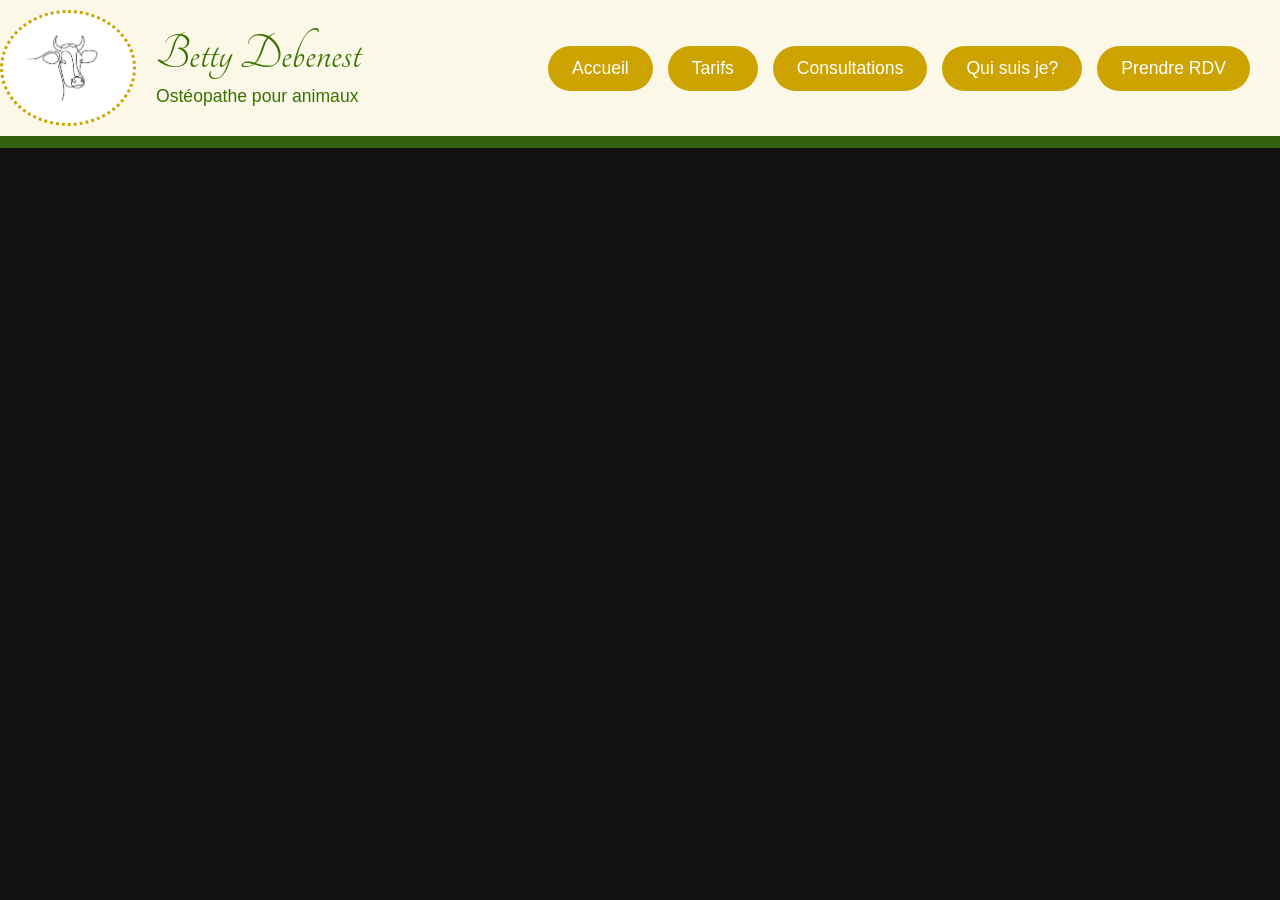
==== consultations.html @ 745581c9 "débu" ====
<!DOCTYPE html>
<html lang="fr">
<head>
    <meta charset="UTF-8">
    <meta name="viewport" content="width=device-width, initial-scale=1.0">
    <title>Acceuil</title>
    <link rel="stylesheet" href="style.css">
</head>
<body>

    <header class="en-tete">
        <nav class="navigation">
        <div class="bloc-logo-titre">
            <div class="logo-image">
            <img src="img/logo.png" alt="Logo">
            </div>
            <div class="texte-titre typo">
            <h1>Betty Debenest</h1>
            <p>Ostéopathe pour animaux</p>
            </div>
        </div>
        <ul class="liste-menu">
            <li><a href="index.html" class="bouton-nav">Accueil</a></li>
            <li><a href="tarifs.html" class="bouton-nav">Tarifs</a></li>
            <li><a href="consultations.html" class="bouton-nav">Consultations</a></li>
            <li><a href="quisuisje.html" class="bouton-nav">Qui suis je?</a></li>
            <li><a href="prendrerdv.html" class="bouton-nav">Prendre RDV</a></li>
        </ul>
        </nav>
    </header>
---- style.css ----
@font-face {
  font-family: 'tangerine';
  src: url('fonts/Tangerine_Regular.ttf') format('opentype'); 
  font-weight: normal;
  font-style: normal;
}

@font-face {
  font-family: 'poppins';
  src: url('fonts/Poppins-Black.ttf') format('opentype'); 
  font-weight: normal;
  font-style: normal;
}

* {
  margin: 0;
  padding: 0;
  box-sizing: border-box;
}

body {
  font-family: Arial, sans-serif;
  background-color: #111; /* Fond sombre entourant le site si besoin */
}

.en-tete {
  width: 100%;
  background-color: #fcf8e8; /* Fond beige clair */
  border-bottom: 12px solid #32620e; /* Bande verte en dessous */
}

.navigation {
  display: flex;
  align-items: center;
  justify-content: space-between;
  padding: 10px 30px 10px 0px;
  max-width: 1400px;
  margin: 0 auto;
}

.bloc-logo-titre {
  display: flex;
  align-items: center;
  gap: 20px;
}

.logo-image {
  background-color: #ffffff;
  padding: 10px 20px;
  display: flex;
  align-items: center;
  border-radius: 50%;
  border-color: #cca300;
  border-style: dotted;
}

.logo-image img {
  height: 90px;
  width: auto;
}

.texte-titre {
  display: flex;
  flex-direction: column;
  justify-content: center;
}

.typo h1 {
  font-family: 'tangerine', cursive, sans-serif;
  font-size: 3.2rem;
  color: #367300; /* Vert écriture */
  font-weight: normal;
  line-height: 1;
}

.texte-titre p {
  font-size: 1.1rem;
  color: #367300;
  margin-top: 5px;
}

.liste-menu {
  display: flex;
  list-style: none;
  gap: 15px;
  align-items: center;
}

.bouton-nav {
  display: inline-block;
  background-color: #cca300; 
  color: #ffffff;
  text-decoration: none;
  font-weight: 500;
  font-size: 1.1rem;
  padding: 12px 24px;
  border-radius: 30px; 
  transition: background-color 0.3s ease, transform 0.2s ease;
  white-space: nowrap;
}

.bouton-nav:hover {
  transform: translateY(-2px);
}

/* =========================================
   DEBUT DE LA SECTION BANNIERE 
   ========================================= */

.banner {
    position: relative;
    width: 100%;
    /* Ratio pour garder la proportion allongée */
    aspect-ratio: 2.8 / 1;
    background-color: #32620e; /* Vert de l'image originale */
    overflow: hidden;
    display: flex;
    box-shadow: 0 4px 15px rgba(0, 0, 0, 0.15);
}

/* Partie Gauche : Container de l'image */
.banner-image {
    position: absolute;
    top: 0;
    left: 0;
    width: 60%; /* Ajusté pour laisser la place à la courbe */
    height: 100%;
    z-index: 1;
}

/* L'image elle-même, ajustée pour ne pas déborder */
.banner-image img {
    width: 100%;
    height: 100%;
    object-fit: cover;
    object-position: center 30%;
}

/* Masque Courbe (Transition) */
.banner-curve {
    position: absolute;
    top: 0;
    left: 47%; /* Positionnement de la transition */
    width: 25%;
    height: 100%;
    z-index: 2;
    /* Création d'une courbe de séparation naturelle */
    background: #32620e;
    clip-path: ellipse(90% 110% at 100% 10%);
}

/* Partie Droite : Contenu texte */
.banner-content {
    position: relative;
    z-index: 3;
    margin-left: auto;
    width: 42%;
    height: 100%;
    display: flex;
    flex-direction: column;
    justify-content: center;
    align-items: center;
    padding: 2rem 3rem 2rem 1rem;
    color: #ffffff;
    text-align: center;
}

/* Prénom & Nom (Police Tangerine) */
.title-name {
    font-family: 'tangerine', cursive, sans-serif;
    font-size: clamp(3.5rem, 6vw, 5.5rem); /* Agrandie car Tangerine taille petit */
    font-weight: normal;
    margin-bottom: 0px;
    color: #ffffff;
    line-height: 1;
    text-shadow: 1px 1px 2px rgba(0,0,0,0.1);
}

/* Métier (Police Tangerine) */
.title-job {
    font-family: 'tangerine', cursive, sans-serif;
    font-size: clamp(2.2rem, 4vw, 3.5rem); /* Agrandie pour rester lisible */
    font-weight: normal;
    margin-bottom: 2rem;
    line-height: 1;
}

/* Départements / Localisation (Police Poppins) */
.locations {
    font-family: 'Poppins', sans-serif;
    font-size: clamp(0.7rem, 1.3vw, 1.1rem);
    font-weight: 600;
    letter-spacing: 1px;
    text-transform: uppercase;
    opacity: 0.95;
}

/* =========================================
   SECTION POURQUOI CONSULTER 
   ========================================= */

.section-pourquoi {
    background-color: #fdfaf1; /* Fond crème très clair reprenant celui de l'image */
    padding: 5rem 3rem; /* Espace en haut/bas et sur les côtés */
    display: flex;
    justify-content: center;
}

.container-pourquoi {
    max-width: 1200px;
    width: 100%;
    display: flex;
    align-items: center;
    gap: 2rem; /* Espace entre l'image et le texte */
}

/* Partie Gauche : Image */
.image-pourquoi {
    flex: 0 0 33%; /* L'image prend environ un tiers de l'espace */
}

.image-pourquoi img {
    width: 100%;
    height: auto;
    border-radius: 20px; /* Bords arrondis comme sur votre maquette */
    display: block;
    object-fit: cover;
}

/* Partie Droite : Texte */
.texte-pourquoi {
    flex: 1; /* Le texte prend tout l'espace restant */
}

.texte-pourquoi h2 {
    font-family: 'Poppins', sans-serif; /* Même police que pour les départements */
    color: #32620e; /* Vert de la bannière */
    font-size: 1.8rem;
    margin-bottom: 2rem;
    text-align: center;
}

.texte-pourquoi p {
    font-family: 'Poppins', sans-serif;
    color: #cca300; /* Doré utilisé dans vos boutons de navigation */
    font-size: 1.25rem;
    line-height: 1.6;
    font-weight: 500;
    text-align: justify;
}

/* =========================================
   ADAPTATION MOBILE & TABLETTE (MEDIA QUERIES)
   ========================================= */

@media (max-width: 850px) {
    
    /* --- 1. EN-TÊTE ET NAVIGATION --- */
    .navigation {
        flex-direction: column; /* Place le menu en dessous du logo */
        padding: 10px;
    }

    .bloc-logo-titre {
        margin-bottom: 15px; /* Espace entre le titre et le menu */
    }

    .logo-image img {
        height: 60px;
    }
    
    .typo h1 {
        font-size: 2.5rem;
    }

    .texte-titre p {
        font-size: 0.9rem;
    }

    .liste-menu {
        width: 100%;
        justify-content: center;
        gap: 5px;
        flex-wrap: nowrap;
        overflow-x: auto;
        padding-bottom: 5px; 
    }

    .bouton-nav {
        font-size: 0.8rem;
        padding: 8px 12px;
    }

    /* --- 2. TEXTE DE LA BANNIÈRE (RÉDUCTION MOBILE) --- */
    .banner-content {
        padding: 0.5rem 1rem 0.5rem 0.5rem;
    }

    .title-name {
        font-size: clamp(1.8rem, 5vw, 3.2rem); /* Taille réduite */
    }

    .title-job {
        font-size: clamp(1.1rem, 3.2vw, 2.2rem); /* Taille réduite */
        margin-bottom: 0.4rem;
    }

    .locations {
        font-size: clamp(0.55rem, 1.8vw, 0.85rem); /* Taille réduite */
        letter-spacing: 0px;
    }

    /* --- 3. SECTION POURQUOI CONSULTER (ORDRE : TITRE -> PHOTO -> TEXTE) --- */
    .section-pourquoi {
        padding: 2.5rem 1.5rem;
    }

    .container-pourquoi {
        display: flex;
        flex-direction: column;
        align-items: center;
        gap: 1.5rem;
    }
    
    /* Permet aux éléments enfants du bloc texte de se réordonner directement dans le conteneur */
    .texte-pourquoi {
        display: contents;
    }

    /* 1er : Le Titre */
    .texte-pourquoi h2 {
        order: 1;
        font-size: 1.5rem;
        margin-bottom: 0;
        text-align: center;
    }

    /* 2ème : La Photo */
    .image-pourquoi {
        order: 2;
        width: 80%;
        max-width: 350px;
    }

    /* 3ème : Le Paragraphe */
    .texte-pourquoi p {
        order: 3;
        font-size: 1rem;
        text-align: center;
    }
}
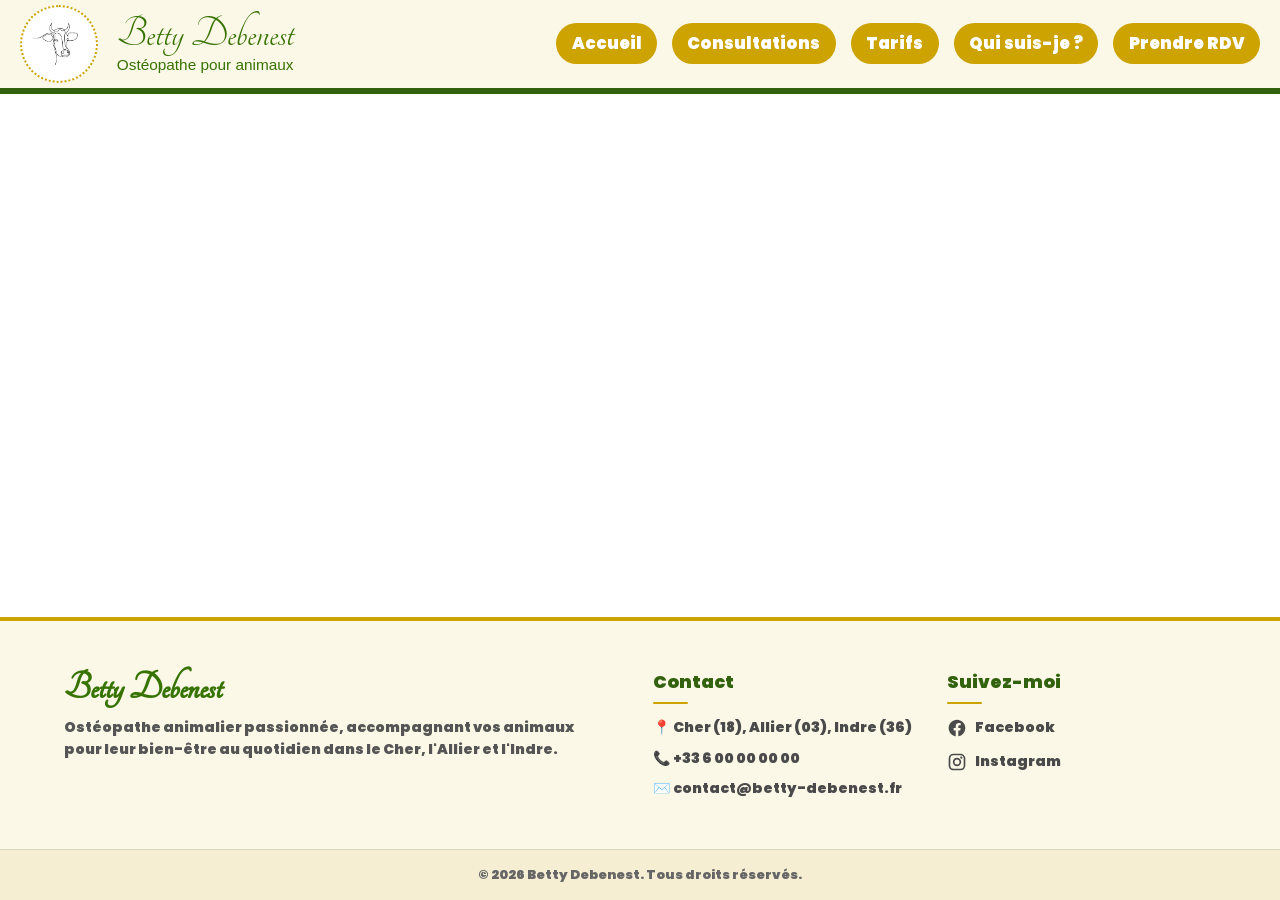
==== commit ab780f32: "modif" ====
--- a/consultations.html
+++ b/consultations.html
@@ -3,28 +3,82 @@
 <head>
     <meta charset="UTF-8">
     <meta name="viewport" content="width=device-width, initial-scale=1.0">
-    <title>Acceuil</title>
+    <title>Accueil - Betty Debenest Ostéopathe Animalier</title>
     <link rel="stylesheet" href="style.css">
 </head>
 <body>
 
-    <header class="en-tete">
-        <nav class="navigation">
-        <div class="bloc-logo-titre">
-            <div class="logo-image">
-            <img src="img/logo.png" alt="Logo">
+    <!-- EN-TÊTE FIXE DU SITE -->
+    <header class="en-tete-fixe">
+        <nav class="navigation-principale">
+            <div class="bloc-marque">
+                <div class="conteneur-logo">
+                    <img src="img/logo.png" alt="Logo Betty Debenest" class="image-logo">
+                </div>
+                <div class="titres-marque">
+                    <h1 class="nom-praticienne">Betty Debenest</h1>
+                    <p class="specialite-praticienne">Ostéopathe pour animaux</p>
+                </div>
             </div>
-            <div class="texte-titre typo">
-            <h1>Betty Debenest</h1>
-            <p>Ostéopathe pour animaux</p>
+
+            <ul class="menu-navigation">
+                <li><a href="index.html" class="lien-navigation active">Accueil</a></li>
+                <li><a href="consultations.html" class="lien-navigation">Consultations</a></li>
+                <li><a href="tarifs.html" class="lien-navigation">Tarifs</a></li>
+                <li><a href="quisuisje.html" class="lien-navigation">Qui suis-je ?</a></li>
+                <li><a href="prendrerdv.html" class="lien-navigation">Prendre RDV</a></li>
+            </ul>
+        </nav>
+    </header>
+
+    <main>
+        <!-- Tu ajouteras le contenu de ta page ici plus tard -->
+    </main>
+    
+    <footer class="pied-de-page">
+        <div class="conteneur-pied-de-page">
+            
+            <!-- Colonnes 1 & 2 fusionnées -->
+            <div class="colonne-pied-de-page colonne-marque">
+                <h3 class="titre-marque-footer">Betty Debenest</h3>
+                <p class="description-footer">
+                    Ostéopathe animalier passionnée, accompagnant vos animaux pour leur bien-être au quotidien dans le Cher, l'Allier et l'Indre.
+                </p>
+            </div>
+
+            <!-- Colonne 3 -->
+            <div class="colonne-pied-de-page">
+                <h4>Contact</h4>
+                <ul class="contacts-footer">
+                    <li>📍 Cher (18), Allier (03), Indre (36)</li>
+                    <li>📞 +33 6 00 00 00 00</li>
+                    <li>✉️ contact@betty-debenest.fr</li>
+                </ul>
+            </div>
+
+            <!-- Colonne 4 -->
+            <div class="colonne-pied-de-page">
+                <h4>Suivez-moi</h4>
+                <div class="reseaux-sociaux-footer">
+                    <a href="#" aria-label="Facebook">
+                        <svg width="20" height="20" fill="currentColor" viewBox="0 0 24 24"><path d="M12 2.04c-5.5 0-10 4.48-10 10.02 0 5 3.66 9.15 8.44 9.9v-7H7.9v-2.9h2.54V9.85c0-2.51 1.49-3.89 3.78-3.89 1.09 0 2.23.2 2.23.2v2.45h-1.26c-1.24 0-1.63.77-1.63 1.56v1.88h2.78l-.45 2.9h-2.33v7a10 10 0 0 0 8.44-9.9c0-5.54-4.5-10.02-10-10.02z"/></svg>
+                        Facebook
+                    </a>
+                    <a href="#" aria-label="Instagram">
+                        <svg width="20" height="20" fill="currentColor" viewBox="0 0 24 24"><path d="M7.8 2h8.4C19.4 2 22 4.6 22 7.8v8.4a5.8 5.8 0 0 1-5.8 5.8H7.8C4.6 22 2 19.4 2 16.2V7.8A5.8 5.8 0 0 1 7.8 2m-.2 2A3.6 3.6 0 0 0 4 7.6v8.8C4 18.4 5.6 20 7.6 20h8.8a3.6 3.6 0 0 0 3.6-3.6V7.6C20 5.6 18.4 4 16.4 4H7.6m9.65 1.5a1.25 1.25 0 0 1 1.25 1.25A1.25 1.25 0 0 1 17.25 8 1.25 1.25 0 0 1 16 6.75a1.25 1.25 0 0 1 .25-1.25M12 7a5 5 0 0 1 5 5 5 5 0 0 1-5 5 5 5 0 0 1-5-5 5 5 0 0 1 5-5m0 2a3 3 0 0 0-3 3 3 3 0 0 0 3 3 3 3 0 0 0 3-3 3 3 0 0 0-3-3z"/></svg>
+                        Instagram
+                    </a>
+                </div>
+            </div>
+
+        </div>
+
+        <div class="bas-pied-de-page">
+            <div class="conteneur-bas-footer">
+                <p>&copy; 2026 Betty Debenest. Tous droits réservés.</p>
             </div>
         </div>
-        <ul class="liste-menu">
-            <li><a href="index.html" class="bouton-nav">Accueil</a></li>
-            <li><a href="tarifs.html" class="bouton-nav">Tarifs</a></li>
-            <li><a href="consultations.html" class="bouton-nav">Consultations</a></li>
-            <li><a href="quisuisje.html" class="bouton-nav">Qui suis je?</a></li>
-            <li><a href="prendrerdv.html" class="bouton-nav">Prendre RDV</a></li>
-        </ul>
-        </nav>
-    </header>+    </footer>
+    
+</body>
+</html>
--- a/style.css
+++ b/style.css
@@ -1,13 +1,16 @@
+/* =========================================
+   1. POLICES & RÉINITIALISATION DE BASE
+   ========================================= */
 @font-face {
   font-family: 'tangerine';
-  src: url('fonts/Tangerine_Regular.ttf') format('opentype'); 
+  src: url('fonts/Tangerine_Regular.ttf') format('opentype');
   font-weight: normal;
   font-style: normal;
 }
 
 @font-face {
   font-family: 'poppins';
-  src: url('fonts/Poppins-Black.ttf') format('opentype'); 
+  src: url('fonts/Poppins-Black.ttf') format('opentype');
   font-weight: normal;
   font-style: normal;
 }
@@ -19,333 +22,534 @@
 }
 
 body {
-  font-family: Arial, sans-serif;
-  background-color: #111; /* Fond sombre entourant le site si besoin */
-}
-
-.en-tete {
-  width: 100%;
-  background-color: #fcf8e8; /* Fond beige clair */
-  border-bottom: 12px solid #32620e; /* Bande verte en dessous */
-}
-
-.navigation {
+  font-family: 'poppins', Arial, sans-serif;
+  background-color: #fdfaf1;
+  color: #333333;
+  display: flex;
+  flex-direction: column;
+  min-height: 100vh;
+}
+
+main {
+  flex: 1;
+  background-color: #ffffff; /* mets #ffffff si tu veux du blanc pur */
+}
+
+/* =========================================
+   2. EN-TÊTE FIXE & NAVIGATION RESPONSIVE
+   ========================================= */
+.en-tete-fixe {
+  position: sticky;
+  top: 0;
+  z-index: 1000;
+  width: 100%;
+  background-color: #fcf8e8;
+  border-bottom: 6px solid #32620e;
+}
+
+.navigation-principale {
   display: flex;
   align-items: center;
   justify-content: space-between;
-  padding: 10px 30px 10px 0px;
+  padding: 5px min(2vw, 20px);
   max-width: 1400px;
   margin: 0 auto;
-}
-
-.bloc-logo-titre {
-  display: flex;
-  align-items: center;
-  gap: 20px;
-}
-
-.logo-image {
+  gap: 10px;
+}
+
+.bloc-marque {
+  display: flex;
+  align-items: center;
+  gap: clamp(10px, 1.5vw, 20px);
+  white-space: nowrap; 
+}
+
+.conteneur-logo {
   background-color: #ffffff;
-  padding: 10px 20px;
-  display: flex;
-  align-items: center;
+  padding: clamp(4px, 0.8vw, 8px);
+  display: flex;
+  align-items: center;
+  justify-content: center;
   border-radius: 50%;
-  border-color: #cca300;
-  border-style: dotted;
-}
-
-.logo-image img {
-  height: 90px;
-  width: auto;
-}
-
-.texte-titre {
+  border: 2px dotted #cca300;
+  flex-shrink: 0;
+}
+
+.image-logo {
+  width: clamp(40px, 4.5vw, 60px);
+  height: clamp(40px, 4.5vw, 60px);
+  object-fit: contain;
+}
+
+.titres-marque {
   display: flex;
   flex-direction: column;
   justify-content: center;
 }
 
-.typo h1 {
+.nom-praticienne {
   font-family: 'tangerine', cursive, sans-serif;
-  font-size: 3.2rem;
-  color: #367300; /* Vert écriture */
+  font-size: clamp(2rem, 3.5vw, 3.4rem);
+  color: #367300;
   font-weight: normal;
-  line-height: 1;
-}
-
-.texte-titre p {
-  font-size: 1.1rem;
+  line-height: 0.9;
+  white-space: nowrap;
+}
+
+.specialite-praticienne {
+  font-family: Arial, sans-serif;
+  font-size: clamp(0.75rem, 1.2vw, 1.1rem);
   color: #367300;
-  margin-top: 5px;
-}
-
-.liste-menu {
+  margin-top: 2px;
+  white-space: nowrap;
+}
+
+.menu-navigation {
   display: flex;
   list-style: none;
-  gap: 15px;
-  align-items: center;
-}
-
-.bouton-nav {
+  gap: clamp(4px, 1.2vw, 15px);
+  align-items: center;
+  flex-wrap: nowrap; 
+}
+
+.lien-navigation {
   display: inline-block;
-  background-color: #cca300; 
+  background-color: #cca300;
   color: #ffffff;
   text-decoration: none;
   font-weight: 500;
-  font-size: 1.1rem;
-  padding: 12px 24px;
-  border-radius: 30px; 
+  font-size: clamp(0.75rem, 1.3vw, 1.1rem);
+  padding: clamp(4px, 0.8vw, 8px) clamp(8px, 1.2vw, 18px);
+  border-radius: 30px;
+  white-space: nowrap; 
   transition: background-color 0.3s ease, transform 0.2s ease;
+}
+
+.lien-navigation:hover {
+  background-color: #b38f00;
+  transform: translateY(-2px);
+}
+
+@media (max-width: 850px) {
+  .navigation-principale {
+    flex-direction: column; 
+    padding: 6px 5px;
+  }
+  .bloc-marque {
+    margin-bottom: 2px;
+  }
+  .menu-navigation {
+    width: 100%;
+    justify-content: center;
+  }
+}
+
+/* =========================================
+   3. BANNIÈRE D'ACCUEIL
+   ========================================= */
+.banniere-accueil {
+  position: relative;
+  width: 100%;
+  aspect-ratio: 2.8 / 1;
+  background-color: #32620e;
+  overflow: hidden;
+  display: flex;
+  box-shadow: 0 4px 15px rgba(0, 0, 0, 0.15);
+}
+
+.banniere-image {
+  position: absolute;
+  top: 0;
+  left: 0;
+  width: 60%;
+  height: 100%;
+  z-index: 1;
+}
+
+.banniere-image img {
+  width: 100%;
+  height: 100%;
+  object-fit: cover;
+  object-position: center 30%;
+}
+
+.banniere-courbe {
+  position: absolute;
+  top: 0;
+  left: 47%;
+  width: 25%;
+  height: 100%;
+  z-index: 2;
+  background: #32620e;
+  clip-path: ellipse(90% 110% at 100% 10%);
+}
+
+.banniere-contenu {
+  position: relative;
+  z-index: 3;
+  margin-left: auto;
+  width: 42%;
+  height: 100%;
+  display: flex;
+  flex-direction: column;
+  justify-content: center;
+  align-items: center;
+  padding: 1rem 2rem 1rem 0.5rem;
+  color: #ffffff;
+  text-align: center;
+}
+
+.banniere-titre-nom {
+  font-family: 'tangerine', cursive, sans-serif;
+  font-size: clamp(2rem, 5.5vw, 5.5rem);
+  font-weight: normal;
+  line-height: 1;
+}
+
+.banniere-titre-metier {
+  font-family: 'tangerine', cursive, sans-serif;
+  font-size: clamp(1.3rem, 3.5vw, 3.5rem);
+  font-weight: normal;
+  margin-bottom: clamp(0.3rem, 1.5vw, 1.5rem);
+  line-height: 1;
+}
+
+.banniere-zones {
+  font-family: 'poppins', sans-serif;
+  font-size: clamp(0.55rem, 1.2vw, 1.1rem);
+  font-weight: 600;
+  letter-spacing: 1px;
+  text-transform: uppercase;
+  opacity: 0.95;
+}
+
+/* =========================================
+   4. BOUTONS D'ACTION DU SITE
+   ========================================= */
+.bouton-principal,
+.bouton-secondaire {
+  display: inline-block;
+  font-family: 'poppins', Arial, sans-serif;
+  font-size: clamp(0.85rem, 1.1vw, 1rem);
+  font-weight: 500;
+  text-decoration: none;
+  padding: 12px 28px;
+  border-radius: 8px;
+  transition: all 0.25s ease;
+  cursor: pointer;
+  text-align: center;
+}
+
+.bouton-principal {
+  background-color: #32620e;
+  color: #ffffff;
+  border: 2px solid #32620e;
+}
+
+.bouton-principal:hover {
+  background-color: #cca300;
+  border-color: #cca300;
+  transform: translateY(-2px);
+}
+
+.bouton-secondaire {
+  background-color: transparent;
+  color: #32620e;
+  border: 2px solid #32620e;
+}
+
+.bouton-secondaire:hover {
+  background-color: #32620e;
+  color: #ffffff;
+  transform: translateY(-2px);
+}
+
+/* =========================================
+   5. SECTION POURQUOI CONSULTER
+   ========================================= */
+.section-presentation {
+  background-color: #fdfaf1;
+  padding: 4rem 2rem;
+  display: flex;
+  justify-content: center;
+}
+
+.conteneur-presentation {
+  max-width: 1200px;
+  width: 100%;
+  display: flex;
+  align-items: center;
+  gap: 2.5rem;
+}
+
+.image-presentation {
+  flex: 0 0 33%;
+}
+
+.image-presentation img {
+  width: 100%;
+  height: auto;
+  border-radius: 20px;
+  display: block;
+  object-fit: cover;
+}
+
+.texte-presentation {
+  flex: 1;
+}
+
+.titre-presentation {
+  font-family: 'poppins', sans-serif;
+  color: #32620e;
+  font-size: clamp(1.3rem, 2.2vw, 1.8rem);
+  margin-bottom: 1.5rem;
+}
+
+.description-presentation {
+  font-family: 'poppins', sans-serif;
+  color: #cca300;
+  font-size: clamp(0.95rem, 1.3vw, 1.2rem);
+  line-height: 1.6;
+  font-weight: 500;
+  text-align: justify;
+  margin-bottom: 1.8rem;
+}
+
+.action-presentation {
+  display: flex;
+  justify-content: flex-start;
+}
+
+@media (max-width: 850px) {
+  .section-presentation {
+    padding: 2.5rem 1.2rem;
+  }
+  .conteneur-presentation {
+    flex-direction: column;
+    text-align: center;
+    gap: 1.5rem;
+  }
+  .texte-presentation {
+    display: contents;
+  }
+  .titre-presentation {
+    order: 1;
+    margin-bottom: 0;
+  }
+  .image-presentation {
+    order: 2;
+    width: 65%;
+    max-width: 320px;
+  }
+  .description-presentation {
+    order: 3;
+    text-align: center;
+    margin-bottom: 0.5rem;
+  }
+  .action-presentation {
+    order: 4;
+    justify-content: center;
+    width: 100%;
+  }
+}
+
+/* =========================================
+   6. SECTION MES PRESTATIONS
+   ========================================= */
+.section-prestations {
+  background-color: #fcf8e8;
+  padding: 4rem 2rem;
+  border-top: 1px solid rgba(204, 163, 0, 0.25);
+}
+
+.conteneur-prestations {
+  max-width: 1200px;
+  margin: 0 auto;
+  text-align: center;
+}
+
+.titre-prestations {
+  font-family: 'poppins', sans-serif;
+  color: #32620e;
+  font-size: clamp(1.6rem, 2.6vw, 2.2rem);
+  margin-bottom: 2.5rem;
+}
+
+.grille-prestations {
+  display: grid;
+  grid-template-columns: repeat(4, 1fr);
+  gap: 1.8rem;
+  margin-bottom: 2.5rem;
+}
+
+.carte-prestation {
+  display: flex;
+  flex-direction: column;
+  align-items: center;
+}
+
+.image-prestation {
+  width: 100%;
+  aspect-ratio: 3 / 4;
+  border-radius: 16px;
+  overflow: hidden;
+  box-shadow: 0 4px 12px rgba(50, 98, 14, 0.12);
+  border: 2px solid rgba(204, 163, 0, 0.4);
+  margin-bottom: 1rem;
+  background-color: #fdfaf1;
+}
+
+.image-prestation img {
+  width: 100%;
+  height: 100%;
+  object-fit: cover;
+  display: block;
+  transition: transform 0.35s ease;
+}
+
+.carte-prestation:hover .image-prestation img {
+  transform: scale(1.05);
+}
+
+.nom-prestation {
+  font-family: 'poppins', sans-serif;
+  color: #32620e;
+  font-size: clamp(0.9rem, 1.2vw, 1.1rem);
+  letter-spacing: 1px;
+  text-transform: uppercase;
+}
+
+.actions-prestations {
+  display: flex;
+  justify-content: center;
+  align-items: center;
+  gap: 1.8rem; /* même écart que la grille au-dessus */
+  flex-wrap: wrap;
+}
+
+.actions-prestations .bouton-principal,
+.actions-prestations .bouton-secondaire {
+  width: 230px; /* largeur identique pour centrer l'espace au milieu */
+  padding: 12px 16px;
+}
+
+@media (max-width: 850px) {
+  .section-prestations {
+    padding: 3rem 1.2rem;
+  }
+  .grille-prestations {
+    grid-template-columns: repeat(2, 1fr);
+    gap: 1.2rem;
+  }
+}
+
+/* =========================================
+   7. PIED DE PAGE (FOOTER) - 2 COL + 1 COL + 1 COL
+   ========================================= */
+.pied-de-page {
+  background-color: #fcf8e8;
+  color: #4a4a4a;
+  border-top: 4px solid #cca300;
+  padding-top: clamp(1.5rem, 4vw, 3rem);
+}
+
+.conteneur-pied-de-page {
+  max-width: 1200px;
+  margin: 0 auto;
+  padding: 0 clamp(0.5rem, 2vw, 1.5rem) clamp(1.5rem, 4vw, 2.5rem) clamp(0.5rem, 2vw, 1.5rem);
+  display: grid;
+  /* Grille de 4 colonnes où la 1ère colonne en occupe 2 */
+  grid-template-columns: repeat(4, 1fr);
+  gap: clamp(8px, 2vw, 2rem);
+}
+
+/* Betty Debenest + description prend 2 colonnes */
+.colonne-marque {
+  grid-column: span 2;
+  padding-right: clamp(0.5rem, 3vw, 3rem); 
+}
+
+.titre-marque-footer {
+  font-family: 'tangerine', cursive, sans-serif;
+  font-size: clamp(1.4rem, 3.5vw, 2.5rem);
+  color: #367300;
+  line-height: 1;
+  margin-bottom: 0.5rem;
   white-space: nowrap;
 }
 
-.bouton-nav:hover {
-  transform: translateY(-2px);
-}
-
-/* =========================================
-   DEBUT DE LA SECTION BANNIERE 
-   ========================================= */
-
-.banner {
-    position: relative;
-    width: 100%;
-    /* Ratio pour garder la proportion allongée */
-    aspect-ratio: 2.8 / 1;
-    background-color: #32620e; /* Vert de l'image originale */
-    overflow: hidden;
-    display: flex;
-    box-shadow: 0 4px 15px rgba(0, 0, 0, 0.15);
-}
-
-/* Partie Gauche : Container de l'image */
-.banner-image {
-    position: absolute;
-    top: 0;
-    left: 0;
-    width: 60%; /* Ajusté pour laisser la place à la courbe */
-    height: 100%;
-    z-index: 1;
-}
-
-/* L'image elle-même, ajustée pour ne pas déborder */
-.banner-image img {
-    width: 100%;
-    height: 100%;
-    object-fit: cover;
-    object-position: center 30%;
-}
-
-/* Masque Courbe (Transition) */
-.banner-curve {
-    position: absolute;
-    top: 0;
-    left: 47%; /* Positionnement de la transition */
-    width: 25%;
-    height: 100%;
-    z-index: 2;
-    /* Création d'une courbe de séparation naturelle */
-    background: #32620e;
-    clip-path: ellipse(90% 110% at 100% 10%);
-}
-
-/* Partie Droite : Contenu texte */
-.banner-content {
-    position: relative;
-    z-index: 3;
-    margin-left: auto;
-    width: 42%;
-    height: 100%;
-    display: flex;
-    flex-direction: column;
-    justify-content: center;
-    align-items: center;
-    padding: 2rem 3rem 2rem 1rem;
-    color: #ffffff;
-    text-align: center;
-}
-
-/* Prénom & Nom (Police Tangerine) */
-.title-name {
-    font-family: 'tangerine', cursive, sans-serif;
-    font-size: clamp(3.5rem, 6vw, 5.5rem); /* Agrandie car Tangerine taille petit */
-    font-weight: normal;
-    margin-bottom: 0px;
-    color: #ffffff;
-    line-height: 1;
-    text-shadow: 1px 1px 2px rgba(0,0,0,0.1);
-}
-
-/* Métier (Police Tangerine) */
-.title-job {
-    font-family: 'tangerine', cursive, sans-serif;
-    font-size: clamp(2.2rem, 4vw, 3.5rem); /* Agrandie pour rester lisible */
-    font-weight: normal;
-    margin-bottom: 2rem;
-    line-height: 1;
-}
-
-/* Départements / Localisation (Police Poppins) */
-.locations {
-    font-family: 'Poppins', sans-serif;
-    font-size: clamp(0.7rem, 1.3vw, 1.1rem);
-    font-weight: 600;
-    letter-spacing: 1px;
-    text-transform: uppercase;
-    opacity: 0.95;
-}
-
-/* =========================================
-   SECTION POURQUOI CONSULTER 
-   ========================================= */
-
-.section-pourquoi {
-    background-color: #fdfaf1; /* Fond crème très clair reprenant celui de l'image */
-    padding: 5rem 3rem; /* Espace en haut/bas et sur les côtés */
-    display: flex;
-    justify-content: center;
-}
-
-.container-pourquoi {
-    max-width: 1200px;
-    width: 100%;
-    display: flex;
-    align-items: center;
-    gap: 2rem; /* Espace entre l'image et le texte */
-}
-
-/* Partie Gauche : Image */
-.image-pourquoi {
-    flex: 0 0 33%; /* L'image prend environ un tiers de l'espace */
-}
-
-.image-pourquoi img {
-    width: 100%;
-    height: auto;
-    border-radius: 20px; /* Bords arrondis comme sur votre maquette */
-    display: block;
-    object-fit: cover;
-}
-
-/* Partie Droite : Texte */
-.texte-pourquoi {
-    flex: 1; /* Le texte prend tout l'espace restant */
-}
-
-.texte-pourquoi h2 {
-    font-family: 'Poppins', sans-serif; /* Même police que pour les départements */
-    color: #32620e; /* Vert de la bannière */
-    font-size: 1.8rem;
-    margin-bottom: 2rem;
-    text-align: center;
-}
-
-.texte-pourquoi p {
-    font-family: 'Poppins', sans-serif;
-    color: #cca300; /* Doré utilisé dans vos boutons de navigation */
-    font-size: 1.25rem;
-    line-height: 1.6;
-    font-weight: 500;
-    text-align: justify;
-}
-
-/* =========================================
-   ADAPTATION MOBILE & TABLETTE (MEDIA QUERIES)
-   ========================================= */
-
-@media (max-width: 850px) {
-    
-    /* --- 1. EN-TÊTE ET NAVIGATION --- */
-    .navigation {
-        flex-direction: column; /* Place le menu en dessous du logo */
-        padding: 10px;
-    }
-
-    .bloc-logo-titre {
-        margin-bottom: 15px; /* Espace entre le titre et le menu */
-    }
-
-    .logo-image img {
-        height: 60px;
-    }
-    
-    .typo h1 {
-        font-size: 2.5rem;
-    }
-
-    .texte-titre p {
-        font-size: 0.9rem;
-    }
-
-    .liste-menu {
-        width: 100%;
-        justify-content: center;
-        gap: 5px;
-        flex-wrap: nowrap;
-        overflow-x: auto;
-        padding-bottom: 5px; 
-    }
-
-    .bouton-nav {
-        font-size: 0.8rem;
-        padding: 8px 12px;
-    }
-
-    /* --- 2. TEXTE DE LA BANNIÈRE (RÉDUCTION MOBILE) --- */
-    .banner-content {
-        padding: 0.5rem 1rem 0.5rem 0.5rem;
-    }
-
-    .title-name {
-        font-size: clamp(1.8rem, 5vw, 3.2rem); /* Taille réduite */
-    }
-
-    .title-job {
-        font-size: clamp(1.1rem, 3.2vw, 2.2rem); /* Taille réduite */
-        margin-bottom: 0.4rem;
-    }
-
-    .locations {
-        font-size: clamp(0.55rem, 1.8vw, 0.85rem); /* Taille réduite */
-        letter-spacing: 0px;
-    }
-
-    /* --- 3. SECTION POURQUOI CONSULTER (ORDRE : TITRE -> PHOTO -> TEXTE) --- */
-    .section-pourquoi {
-        padding: 2.5rem 1.5rem;
-    }
-
-    .container-pourquoi {
-        display: flex;
-        flex-direction: column;
-        align-items: center;
-        gap: 1.5rem;
-    }
-    
-    /* Permet aux éléments enfants du bloc texte de se réordonner directement dans le conteneur */
-    .texte-pourquoi {
-        display: contents;
-    }
-
-    /* 1er : Le Titre */
-    .texte-pourquoi h2 {
-        order: 1;
-        font-size: 1.5rem;
-        margin-bottom: 0;
-        text-align: center;
-    }
-
-    /* 2ème : La Photo */
-    .image-pourquoi {
-        order: 2;
-        width: 80%;
-        max-width: 350px;
-    }
-
-    /* 3ème : Le Paragraphe */
-    .texte-pourquoi p {
-        order: 3;
-        font-size: 1rem;
-        text-align: center;
-    }
+.description-footer {
+  font-size: clamp(0.55rem, 1.1vw, 0.9rem);
+  color: #555555;
+  line-height: 1.5;
+  word-break: break-word;
+}
+
+.colonne-pied-de-page h4 {
+  color: #32620e;
+  font-size: clamp(0.65rem, 1.4vw, 1.1rem);
+  margin-bottom: clamp(0.4rem, 1vw, 1rem);
+  position: relative;
+}
+
+.colonne-pied-de-page h4::after {
+  content: '';
+  display: block;
+  width: clamp(15px, 3vw, 35px);
+  height: clamp(1px, 0.2vw, 3px);
+  background-color: #cca300;
+  margin-top: 0.4rem;
+  border-radius: 2px;
+}
+
+.contacts-footer {
+  list-style: none;
+}
+
+.contacts-footer li {
+  margin-bottom: clamp(0.2rem, 0.8vw, 0.6rem);
+  font-size: clamp(0.5rem, 1.1vw, 0.9rem);
+}
+
+.reseaux-sociaux-footer {
+  display: flex;
+  flex-direction: column;
+  gap: clamp(0.3rem, 1vw, 0.8rem);
+}
+
+.reseaux-sociaux-footer a {
+  color: #4a4a4a;
+  text-decoration: none;
+  font-size: clamp(0.5rem, 1.1vw, 0.9rem);
+  transition: color 0.2s ease, transform 0.2s ease;
+  display: flex;
+  align-items: center;
+  gap: clamp(3px, 1vw, 8px); 
+}
+
+.reseaux-sociaux-footer a:hover {
+  color: #32620e;
+  transform: translateX(3px);
+}
+
+.reseaux-sociaux-footer a svg {
+  width: clamp(12px, 1.8vw, 20px);
+  height: clamp(12px, 1.8vw, 20px);
+  transition: fill 0.2s ease;
+  flex-shrink: 0;
+}
+
+.bas-pied-de-page {
+  border-top: 1px solid rgba(50, 98, 14, 0.15);
+  background-color: #f5eed3;
+  padding: clamp(0.5rem, 1.5vw, 1rem) 0;
+  font-size: clamp(0.5rem, 1vw, 0.85rem);
+  color: #666666;
+}
+
+.conteneur-bas-footer {
+  max-width: 1200px;
+  margin: 0 auto;
+  padding: 0 clamp(0.5rem, 2vw, 1.5rem);
+  text-align: center;
 }
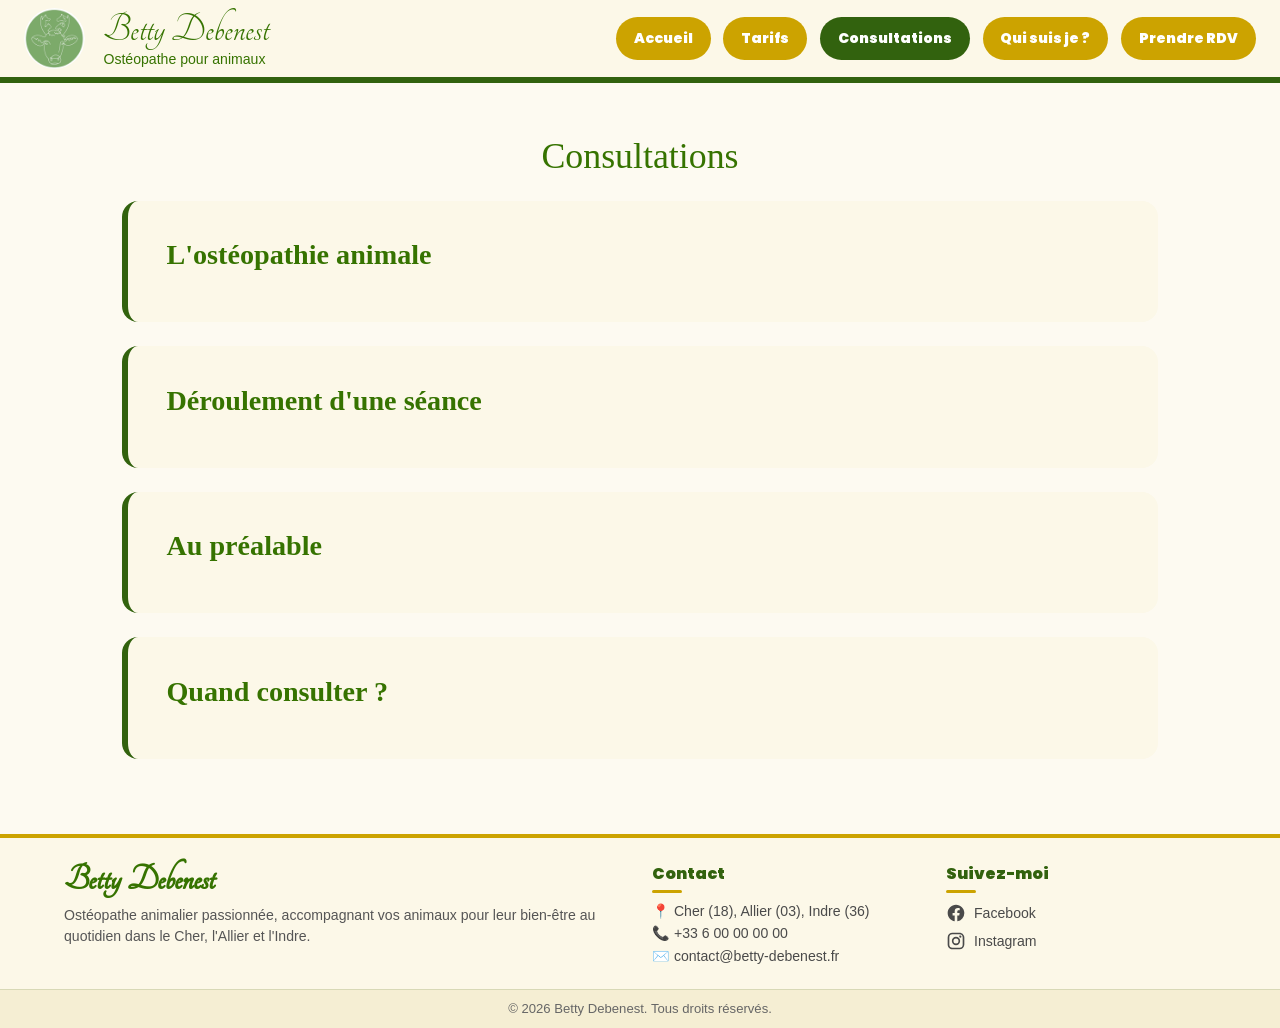
==== commit 212d9bc2: "modif 18/11/2026" ====
--- a/consultations.html
+++ b/consultations.html
@@ -3,15 +3,16 @@
 <head>
     <meta charset="UTF-8">
     <meta name="viewport" content="width=device-width, initial-scale=1.0">
-    <title>Accueil - Betty Debenest Ostéopathe Animalier</title>
+    <title>Consultations - Betty Debenest Ostéopathe Animalier</title>
+    <link rel="preload" href="fonts/Tangerine_Regular.ttf" as="font" type="font/ttf" crossorigin>
+    <link rel="preload" href="fonts/Poppins-Black.ttf" as="font" type="font/ttf" crossorigin>
     <link rel="stylesheet" href="style.css">
 </head>
 <body>
 
-    <!-- EN-TÊTE FIXE DU SITE -->
     <header class="en-tete-fixe">
         <nav class="navigation-principale">
-            <div class="bloc-marque">
+            <a href="index.html" class="bloc-marque">
                 <div class="conteneur-logo">
                     <img src="img/logo.png" alt="Logo Betty Debenest" class="image-logo">
                 </div>
@@ -19,34 +20,77 @@
                     <h1 class="nom-praticienne">Betty Debenest</h1>
                     <p class="specialite-praticienne">Ostéopathe pour animaux</p>
                 </div>
-            </div>
+            </a>
 
             <ul class="menu-navigation">
-                <li><a href="index.html" class="lien-navigation active">Accueil</a></li>
-                <li><a href="consultations.html" class="lien-navigation">Consultations</a></li>
-                <li><a href="tarifs.html" class="lien-navigation">Tarifs</a></li>
-                <li><a href="quisuisje.html" class="lien-navigation">Qui suis-je ?</a></li>
-                <li><a href="prendrerdv.html" class="lien-navigation">Prendre RDV</a></li>
+                <li class="item-navigation">
+                    <a href="index.html" class="lien-navigation">Accueil</a>
+                </li>
+                <li class="item-navigation item-deroulant">
+                    <a href="tarifs.html" class="lien-navigation">Tarifs</a>
+                    <ul class="sous-menu">
+                        <li><a href="tarifs.html#equins">Équins</a></li>
+                        <li><a href="tarifs.html#chiens">Chiens</a></li>
+                        <li><a href="tarifs.html#felins">Félins</a></li>
+                        <li><a href="tarifs.html#nacs">NACs</a></li>
+                        <li><a href="tarifs.html#bovins">Bovins</a></li>
+                        <li><a href="tarifs.html#ovins-caprins">Ovins/Caprins</a></li>
+                    </ul>
+                </li>
+                <li class="item-navigation item-deroulant">
+                    <a href="consultations.html" class="lien-navigation active">Consultations</a>
+                    <ul class="sous-menu">
+                        <li><a href="consultations.html#osteopathie-animale">L'ostéopathie animale</a></li>
+                        <li><a href="consultations.html#deroulement">Déroulement d'une séance</a></li>
+                        <li><a href="consultations.html#au-prealable">Au préalable</a></li>
+                        <li><a href="consultations.html#quand-consulter">Quand consulter ?</a></li>
+                    </ul>
+                </li>
+                <li class="item-navigation">
+                    <a href="quisuisje.html" class="lien-navigation">Qui suis je ?</a>
+                </li>
+                <li class="item-navigation">
+                    <a href="prendrerdv.html" class="lien-navigation">Prendre RDV</a>
+                </li>
             </ul>
         </nav>
     </header>
 
     <main>
-        <!-- Tu ajouteras le contenu de ta page ici plus tard -->
+        <div class="conteneur-page-interne">
+            <h1 class="titre-section-vert">Consultations</h1>
+
+            <!-- Sections du sous-menu Consultations -->
+            <section id="osteopathie-animale" class="section-ancre">
+                <h2>L'ostéopathie animale</h2>
+                <p><!-- Contenu à compléter --></p>
+            </section>
+
+            <section id="deroulement" class="section-ancre">
+                <h2>Déroulement d'une séance</h2>
+                <p><!-- Contenu à compléter --></p>
+            </section>
+
+            <section id="au-prealable" class="section-ancre">
+                <h2>Au préalable</h2>
+                <p><!-- Contenu à compléter --></p>
+            </section>
+
+            <section id="quand-consulter" class="section-ancre">
+                <h2>Quand consulter ?</h2>
+                <p><!-- Contenu à compléter --></p>
+            </section>
+        </div>
     </main>
-    
+
     <footer class="pied-de-page">
         <div class="conteneur-pied-de-page">
-            
-            <!-- Colonnes 1 & 2 fusionnées -->
             <div class="colonne-pied-de-page colonne-marque">
                 <h3 class="titre-marque-footer">Betty Debenest</h3>
                 <p class="description-footer">
                     Ostéopathe animalier passionnée, accompagnant vos animaux pour leur bien-être au quotidien dans le Cher, l'Allier et l'Indre.
                 </p>
             </div>
-
-            <!-- Colonne 3 -->
             <div class="colonne-pied-de-page">
                 <h4>Contact</h4>
                 <ul class="contacts-footer">
@@ -55,8 +99,6 @@
                     <li>✉️ contact@betty-debenest.fr</li>
                 </ul>
             </div>
-
-            <!-- Colonne 4 -->
             <div class="colonne-pied-de-page">
                 <h4>Suivez-moi</h4>
                 <div class="reseaux-sociaux-footer">
@@ -64,21 +106,18 @@
                         <svg width="20" height="20" fill="currentColor" viewBox="0 0 24 24"><path d="M12 2.04c-5.5 0-10 4.48-10 10.02 0 5 3.66 9.15 8.44 9.9v-7H7.9v-2.9h2.54V9.85c0-2.51 1.49-3.89 3.78-3.89 1.09 0 2.23.2 2.23.2v2.45h-1.26c-1.24 0-1.63.77-1.63 1.56v1.88h2.78l-.45 2.9h-2.33v7a10 10 0 0 0 8.44-9.9c0-5.54-4.5-10.02-10-10.02z"/></svg>
                         Facebook
                     </a>
-                    <a href="#" aria-label="Instagram">
+                    <a href="https://www.instagram.com/b.debenest/" aria-label="Instagram">
                         <svg width="20" height="20" fill="currentColor" viewBox="0 0 24 24"><path d="M7.8 2h8.4C19.4 2 22 4.6 22 7.8v8.4a5.8 5.8 0 0 1-5.8 5.8H7.8C4.6 22 2 19.4 2 16.2V7.8A5.8 5.8 0 0 1 7.8 2m-.2 2A3.6 3.6 0 0 0 4 7.6v8.8C4 18.4 5.6 20 7.6 20h8.8a3.6 3.6 0 0 0 3.6-3.6V7.6C20 5.6 18.4 4 16.4 4H7.6m9.65 1.5a1.25 1.25 0 0 1 1.25 1.25A1.25 1.25 0 0 1 17.25 8 1.25 1.25 0 0 1 16 6.75a1.25 1.25 0 0 1 .25-1.25M12 7a5 5 0 0 1 5 5 5 5 0 0 1-5 5 5 5 0 0 1-5-5 5 5 0 0 1 5-5m0 2a3 3 0 0 0-3 3 3 3 0 0 0 3 3 3 3 0 0 0 3-3 3 3 0 0 0-3-3z"/></svg>
                         Instagram
                     </a>
                 </div>
             </div>
-
         </div>
-
         <div class="bas-pied-de-page">
             <div class="conteneur-bas-footer">
                 <p>&copy; 2026 Betty Debenest. Tous droits réservés.</p>
             </div>
         </div>
     </footer>
-    
 </body>
 </html>
--- a/style.css
+++ b/style.css
@@ -3,16 +3,18 @@
    ========================================= */
 @font-face {
   font-family: 'tangerine';
-  src: url('fonts/Tangerine_Regular.ttf') format('opentype');
+  src: url('fonts/Tangerine_Regular.ttf') format('truetype');
   font-weight: normal;
   font-style: normal;
+  font-display: block;
 }
 
 @font-face {
   font-family: 'poppins';
-  src: url('fonts/Poppins-Black.ttf') format('opentype');
+  src: url('fonts/Poppins-Black.ttf') format('truetype');
   font-weight: normal;
   font-style: normal;
+  font-display: block;
 }
 
 * {
@@ -21,6 +23,11 @@
   box-sizing: border-box;
 }
 
+html {
+  scroll-behavior: smooth;
+  overflow-x: hidden;
+}
+
 body {
   font-family: 'poppins', Arial, sans-serif;
   background-color: #fdfaf1;
@@ -28,15 +35,20 @@
   display: flex;
   flex-direction: column;
   min-height: 100vh;
+  overflow-x: hidden;
 }
 
 main {
   flex: 1;
-  background-color: #ffffff; /* mets #ffffff si tu veux du blanc pur */
+  background-color: #fdfaf1;
+}
+
+img {
+  max-width: 100%;
 }
 
 /* =========================================
-   2. EN-TÊTE FIXE & NAVIGATION RESPONSIVE
+   2. EN-TÊTE FIXE & NAVIGATION + DROPDOWNS
    ========================================= */
 .en-tete-fixe {
   position: sticky;
@@ -51,34 +63,35 @@
   display: flex;
   align-items: center;
   justify-content: space-between;
-  padding: 5px min(2vw, 20px);
+  padding: 8px min(2vw, 24px);
   max-width: 1400px;
   margin: 0 auto;
-  gap: 10px;
+  gap: 12px;
 }
 
 .bloc-marque {
   display: flex;
   align-items: center;
-  gap: clamp(10px, 1.5vw, 20px);
-  white-space: nowrap; 
+  gap: clamp(8px, 1.5vw, 18px);
+  text-decoration: none;
+  flex-shrink: 0;
 }
 
 .conteneur-logo {
-  background-color: #ffffff;
-  padding: clamp(4px, 0.8vw, 8px);
   display: flex;
   align-items: center;
   justify-content: center;
   border-radius: 50%;
-  border: 2px dotted #cca300;
+  overflow: hidden;
   flex-shrink: 0;
 }
 
 .image-logo {
-  width: clamp(40px, 4.5vw, 60px);
-  height: clamp(40px, 4.5vw, 60px);
-  object-fit: contain;
+  width: clamp(44px, 4.8vw, 64px);
+  height: clamp(44px, 4.8vw, 64px);
+  border-radius: 50%;
+  object-fit: cover;
+  display: block;
 }
 
 .titres-marque {
@@ -89,27 +102,30 @@
 
 .nom-praticienne {
   font-family: 'tangerine', cursive, sans-serif;
-  font-size: clamp(2rem, 3.5vw, 3.4rem);
+  font-size: clamp(1.9rem, 3.3vw, 3.3rem);
   color: #367300;
   font-weight: normal;
   line-height: 0.9;
-  white-space: nowrap;
 }
 
 .specialite-praticienne {
   font-family: Arial, sans-serif;
-  font-size: clamp(0.75rem, 1.2vw, 1.1rem);
+  font-size: clamp(0.75rem, 1.1vw, 1.05rem);
   color: #367300;
   margin-top: 2px;
-  white-space: nowrap;
 }
 
 .menu-navigation {
   display: flex;
   list-style: none;
-  gap: clamp(4px, 1.2vw, 15px);
-  align-items: center;
-  flex-wrap: nowrap; 
+  gap: clamp(6px, 1vw, 14px);
+  align-items: center;
+  flex-wrap: wrap;
+  justify-content: flex-end;
+}
+
+.item-navigation {
+  position: relative;
 }
 
 .lien-navigation {
@@ -118,25 +134,73 @@
   color: #ffffff;
   text-decoration: none;
   font-weight: 500;
-  font-size: clamp(0.75rem, 1.3vw, 1.1rem);
-  padding: clamp(4px, 0.8vw, 8px) clamp(8px, 1.2vw, 18px);
+  font-size: clamp(0.78rem, 1.1vw, 1.02rem);
+  padding: clamp(7px, 0.9vw, 11px) clamp(11px, 1.4vw, 20px);
   border-radius: 30px;
-  white-space: nowrap; 
+  white-space: nowrap;
   transition: background-color 0.3s ease, transform 0.2s ease;
 }
 
+.lien-navigation:hover,
+.lien-navigation.active {
+  background-color: #32620e;
+}
+
 .lien-navigation:hover {
-  background-color: #b38f00;
   transform: translateY(-2px);
 }
 
-@media (max-width: 850px) {
+/* Menus déroulants (Tarifs & Consultations) */
+.item-deroulant:hover .lien-navigation {
+  border-radius: 22px 22px 0 0;
+  transform: none;
+  background-color: #cca300;
+}
+
+.sous-menu {
+  display: none;
+  position: absolute;
+  top: 100%;
+  left: 50%;
+  transform: translateX(-50%);
+  min-width: 155px;
+  background-color: #cca300;
+  list-style: none;
+  border-radius: 16px 16px 32px 32px;
+  padding: 8px 10px 16px 10px;
+  z-index: 1100;
+  box-shadow: 0 8px 18px rgba(0, 0, 0, 0.18);
+  text-align: center;
+}
+
+.item-deroulant:hover .sous-menu,
+.item-deroulant:focus-within .sous-menu {
+  display: flex;
+  flex-direction: column;
+  gap: 6px;
+}
+
+.sous-menu li a {
+  display: block;
+  color: #ffffff;
+  text-decoration: none;
+  font-family: Arial, sans-serif;
+  font-size: 0.85rem;
+  line-height: 1.25;
+  padding: 6px 8px;
+  border-radius: 12px;
+  transition: background-color 0.2s ease;
+}
+
+.sous-menu li a:hover {
+  background-color: #32620e;
+}
+
+@media (max-width: 960px) {
   .navigation-principale {
-    flex-direction: column; 
-    padding: 6px 5px;
-  }
-  .bloc-marque {
-    margin-bottom: 2px;
+    flex-direction: column;
+    padding: 8px 12px;
+    gap: 8px;
   }
   .menu-navigation {
     width: 100%;
@@ -144,13 +208,28 @@
   }
 }
 
+@media (max-width: 520px) {
+  .menu-navigation {
+    gap: 5px;
+  }
+  .lien-navigation {
+    font-size: 0.75rem;
+    padding: 6px 10px;
+  }
+  .sous-menu {
+    min-width: 140px;
+  }
+}
+
 /* =========================================
-   3. BANNIÈRE D'ACCUEIL
+   3. BANNIÈRE D'ACCUEIL RESPONSIVE
    ========================================= */
+   
 .banniere-accueil {
   position: relative;
   width: 100%;
-  aspect-ratio: 2.8 / 1;
+  aspect-ratio: 2.6 / 1;
+  min-height: 210px;
   background-color: #32620e;
   overflow: hidden;
   display: flex;
@@ -161,9 +240,10 @@
   position: absolute;
   top: 0;
   left: 0;
-  width: 60%;
+  width: 58%;
   height: 100%;
   z-index: 1;
+  background-color: #274e0a;
 }
 
 .banniere-image img {
@@ -176,8 +256,8 @@
 .banniere-courbe {
   position: absolute;
   top: 0;
-  left: 47%;
-  width: 25%;
+  left: 44%;
+  width: 24%;
   height: 100%;
   z-index: 2;
   background: #32620e;
@@ -188,317 +268,402 @@
   position: relative;
   z-index: 3;
   margin-left: auto;
-  width: 42%;
+  width: 48%;
   height: 100%;
   display: flex;
   flex-direction: column;
   justify-content: center;
   align-items: center;
-  padding: 1rem 2rem 1rem 0.5rem;
+  padding: clamp(0.6rem, 2vw, 1.5rem) clamp(0.6rem, 2.5vw, 2rem) clamp(0.6rem, 2vw, 1.5rem) 0.5rem;
   color: #ffffff;
   text-align: center;
 }
 
 .banniere-titre-nom {
   font-family: 'tangerine', cursive, sans-serif;
-  font-size: clamp(2rem, 5.5vw, 5.5rem);
+  font-size: clamp(2.1rem, 6.2vw, 6.2rem);
   font-weight: normal;
-  line-height: 1;
+  line-height: 0.95;
 }
 
 .banniere-titre-metier {
   font-family: 'tangerine', cursive, sans-serif;
-  font-size: clamp(1.3rem, 3.5vw, 3.5rem);
+  font-size: clamp(1.35rem, 4vw, 4rem);
   font-weight: normal;
-  margin-bottom: clamp(0.3rem, 1.5vw, 1.5rem);
+  margin-bottom: clamp(0.4rem, 1.6vw, 1.6rem);
   line-height: 1;
 }
 
 .banniere-zones {
   font-family: 'poppins', sans-serif;
-  font-size: clamp(0.55rem, 1.2vw, 1.1rem);
+  font-size: clamp(0.62rem, 1.35vw, 1.25rem);
   font-weight: 600;
-  letter-spacing: 1px;
+  letter-spacing: 0.8px;
   text-transform: uppercase;
+  margin-bottom: clamp(0.4rem, 1.5vw, 1.5rem);
+}
+
+.banniere-rna {
+  font-family: Arial, sans-serif;
+  font-size: clamp(0.58rem, 1.15vw, 1.08rem);
+  line-height: 1.35;
   opacity: 0.95;
 }
 
+@media (max-width: 720px) {
+  .banniere-accueil {
+    aspect-ratio: 2.1 / 1;
+    min-height: 195px;
+  }
+  .banniere-image {
+    width: 52%;
+  }
+  .banniere-image img {
+    object-position: 35% 25%;
+  }
+  .banniere-courbe {
+    left: 38%;
+    width: 22%;
+  }
+  .banniere-contenu {
+    width: 54%;
+    padding: 0.6rem 0.6rem 0.6rem 0.2rem;
+  }
+  .banniere-zones {
+    letter-spacing: 0.3px;
+  }
+}
+
 /* =========================================
-   4. BOUTONS D'ACTION DU SITE
-   ========================================= */
-.bouton-principal,
-.bouton-secondaire {
-  display: inline-block;
-  font-family: 'poppins', Arial, sans-serif;
-  font-size: clamp(0.85rem, 1.1vw, 1rem);
-  font-weight: 500;
-  text-decoration: none;
-  padding: 12px 28px;
-  border-radius: 8px;
-  transition: all 0.25s ease;
-  cursor: pointer;
-  text-align: center;
-}
-
-.bouton-principal {
-  background-color: #32620e;
-  color: #ffffff;
-  border: 2px solid #32620e;
-}
-
-.bouton-principal:hover {
-  background-color: #cca300;
-  border-color: #cca300;
-  transform: translateY(-2px);
-}
-
-.bouton-secondaire {
-  background-color: transparent;
-  color: #32620e;
-  border: 2px solid #32620e;
-}
-
-.bouton-secondaire:hover {
-  background-color: #32620e;
-  color: #ffffff;
-  transform: translateY(-2px);
-}
-
-/* =========================================
-   5. SECTION POURQUOI CONSULTER
+   4. SECTION PRÉSENTATION (ACCUEIL)
    ========================================= */
 .section-presentation {
   background-color: #fdfaf1;
-  padding: 4rem 2rem;
+  padding: clamp(2.5rem, 5vw, 4.5rem) clamp(1rem, 3vw, 2rem);
   display: flex;
   justify-content: center;
 }
 
 .conteneur-presentation {
-  max-width: 1200px;
+  max-width: 1100px;
   width: 100%;
   display: flex;
   align-items: center;
-  gap: 2.5rem;
-}
-
-.image-presentation {
-  flex: 0 0 33%;
-}
-
-.image-presentation img {
-  width: 100%;
-  height: auto;
-  border-radius: 20px;
-  display: block;
-  object-fit: cover;
-}
-
-.texte-presentation {
-  flex: 1;
-}
-
-.titre-presentation {
-  font-family: 'poppins', sans-serif;
-  color: #32620e;
-  font-size: clamp(1.3rem, 2.2vw, 1.8rem);
-  margin-bottom: 1.5rem;
-}
-
-.description-presentation {
-  font-family: 'poppins', sans-serif;
-  color: #cca300;
-  font-size: clamp(0.95rem, 1.3vw, 1.2rem);
-  line-height: 1.6;
-  font-weight: 500;
-  text-align: justify;
-  margin-bottom: 1.8rem;
-}
-
-.action-presentation {
-  display: flex;
-  justify-content: flex-start;
-}
-
-@media (max-width: 850px) {
-  .section-presentation {
-    padding: 2.5rem 1.2rem;
-  }
-  .conteneur-presentation {
-    flex-direction: column;
-    text-align: center;
-    gap: 1.5rem;
-  }
-  .texte-presentation {
-    display: contents;
-  }
-  .titre-presentation {
-    order: 1;
-    margin-bottom: 0;
-  }
-  .image-presentation {
-    order: 2;
-    width: 65%;
-    max-width: 320px;
-  }
-  .description-presentation {
-    order: 3;
-    text-align: center;
-    margin-bottom: 0.5rem;
-  }
-  .action-presentation {
-    order: 4;
-    justify-content: center;
-    width: 100%;
-  }
-}
-
-/* =========================================
-   6. SECTION MES PRESTATIONS
-   ========================================= */
-.section-prestations {
-  background-color: #fcf8e8;
-  padding: 4rem 2rem;
-  border-top: 1px solid rgba(204, 163, 0, 0.25);
-}
-
-.conteneur-prestations {
-  max-width: 1200px;
-  margin: 0 auto;
-  text-align: center;
-}
-
-.titre-prestations {
-  font-family: 'poppins', sans-serif;
-  color: #32620e;
-  font-size: clamp(1.6rem, 2.6vw, 2.2rem);
-  margin-bottom: 2.5rem;
-}
-
-.grille-prestations {
-  display: grid;
-  grid-template-columns: repeat(4, 1fr);
-  gap: 1.8rem;
-  margin-bottom: 2.5rem;
-}
-
-.carte-prestation {
-  display: flex;
-  flex-direction: column;
-  align-items: center;
-}
-
-.image-prestation {
-  width: 100%;
-  aspect-ratio: 3 / 4;
-  border-radius: 16px;
+  justify-content: center;
+  gap: clamp(1.8rem, 4vw, 3.5rem);
+}
+
+.image-presentation-ronde {
+  flex: 0 0 clamp(220px, 28vw, 340px);
+  width: clamp(220px, 28vw, 340px);
+  height: clamp(220px, 28vw, 340px);
+  border-radius: 50%;
+  border: 3px dashed #32620e;
   overflow: hidden;
-  box-shadow: 0 4px 12px rgba(50, 98, 14, 0.12);
-  border: 2px solid rgba(204, 163, 0, 0.4);
-  margin-bottom: 1rem;
-  background-color: #fdfaf1;
-}
-
-.image-prestation img {
+  background-color: #f3eedc;
+  display: flex;
+  align-items: center;
+  justify-content: center;
+}
+
+.image-presentation-ronde img {
   width: 100%;
   height: 100%;
   object-fit: cover;
   display: block;
-  transition: transform 0.35s ease;
-}
-
-.carte-prestation:hover .image-prestation img {
-  transform: scale(1.05);
-}
-
-.nom-prestation {
-  font-family: 'poppins', sans-serif;
-  color: #32620e;
-  font-size: clamp(0.9rem, 1.2vw, 1.1rem);
-  letter-spacing: 1px;
-  text-transform: uppercase;
-}
-
-.actions-prestations {
-  display: flex;
-  justify-content: center;
-  align-items: center;
-  gap: 1.8rem; /* même écart que la grille au-dessus */
-  flex-wrap: wrap;
-}
-
-.actions-prestations .bouton-principal,
-.actions-prestations .bouton-secondaire {
-  width: 230px; /* largeur identique pour centrer l'espace au milieu */
-  padding: 12px 16px;
-}
-
-@media (max-width: 850px) {
-  .section-prestations {
-    padding: 3rem 1.2rem;
-  }
-  .grille-prestations {
+}
+
+.bloc-texte-presentation {
+  flex: 1;
+  max-width: 600px;
+  display: flex;
+  flex-direction: column;
+  align-items: center;
+}
+
+.titre-section-vert {
+  font-family: Georgia, 'Times New Roman', serif;
+  color: #367300;
+  font-size: clamp(1.6rem, 2.8vw, 2.4rem);
+  font-weight: normal;
+  margin-bottom: 1.5rem;
+  text-align: center;
+}
+
+.encadre-vert-presentation {
+  background-color: #547f35;
+  color: #ffffff;
+  border-radius: 16px;
+  padding: clamp(1.3rem, 2.5vw, 2rem) clamp(1.3rem, 2.8vw, 2.2rem);
+  font-family: Arial, sans-serif;
+  font-size: clamp(0.92rem, 1.15vw, 1.1rem);
+  line-height: 1.6;
+  box-shadow: 0 4px 12px rgba(50, 98, 14, 0.15);
+}
+
+.encadre-vert-presentation p + p {
+  margin-top: 1.1rem;
+}
+
+@media (max-width: 820px) {
+  .conteneur-presentation {
+    flex-direction: column;
+    gap: 1.8rem;
+  }
+  .image-presentation-ronde {
+    flex: 0 0 240px;
+    width: 240px;
+    height: 240px;
+  }
+}
+
+/* =========================================
+   5. SECTION QUAND CONSULTER ? (ACCUEIL)
+   ========================================= */
+.section-quand-consulter {
+  background-color: #f9f2d8;
+  padding: clamp(2.5rem, 5vw, 4rem) clamp(1rem, 3vw, 2rem);
+  border-top: 1px solid rgba(204, 163, 0, 0.25);
+}
+
+.conteneur-quand-consulter {
+  max-width: 1100px;
+  margin: 0 auto;
+  display: flex;
+  flex-direction: column;
+  align-items: center;
+}
+
+.grille-motifs {
+  width: 100%;
+  display: grid;
+  grid-template-columns: 1fr auto 1fr;
+  gap: clamp(1rem, 3vw, 2.5rem);
+  align-items: stretch;
+  margin-top: 0.5rem;
+  margin-bottom: 2.2rem;
+}
+
+.colonne-motifs {
+  display: flex;
+  flex-direction: column;
+  gap: 0.95rem;
+}
+
+.separateur-vertical-or {
+  width: 5px;
+  background-color: #cca300;
+  border-radius: 4px;
+}
+
+.pilule-motif {
+  background-color: #fdfaf1;
+  border-radius: 30px;
+  padding: 12px 20px;
+  display: flex;
+  align-items: center;
+  gap: 14px;
+  color: #367300;
+  font-family: Arial, sans-serif;
+  font-size: clamp(0.92rem, 1.15vw, 1.12rem);
+  box-shadow: 0 2px 6px rgba(0, 0, 0, 0.04);
+}
+
+.icone-soleil {
+  color: #367300;
+  font-size: 1.3rem;
+  line-height: 1;
+  flex-shrink: 0;
+}
+
+.phrase-accroche-consulter {
+  font-family: Georgia, 'Times New Roman', serif;
+  color: #367300;
+  font-size: clamp(1.1rem, 1.6vw, 1.45rem);
+  text-align: center;
+  margin-bottom: 1.5rem;
+}
+
+.bouton-rdv-pilule {
+  display: inline-block;
+  background-color: #cca300;
+  color: #ffffff;
+  text-decoration: none;
+  font-family: Georgia, 'Times New Roman', serif;
+  font-size: 1.15rem;
+  padding: 13px 32px;
+  border-radius: 24px;
+  transition: background-color 0.25s ease, transform 0.2s ease;
+}
+
+.bouton-rdv-pilule:hover {
+  background-color: #32620e;
+  transform: translateY(-2px);
+}
+
+@media (max-width: 780px) {
+  .grille-motifs {
+    grid-template-columns: 1fr;
+    gap: 0.95rem;
+  }
+  .separateur-vertical-or {
+    display: none;
+  }
+}
+
+/* =========================================
+   6. SECTION MES PRESTATIONS (FORMAT COMPLET + ESPACES)
+   ========================================= */
+.section-prestations {
+  background-color: #fdfaf1;
+  padding: clamp(2.5rem, 5vw, 4rem) clamp(1rem, 3vw, 2.5rem);
+  border-top: 1px solid rgba(204, 163, 0, 0.25);
+}
+
+.section-prestations .titre-section-vert {
+  margin-bottom: 2.2rem;
+  font-weight: bold;
+}
+
+.grille-prestations-6 {
+  max-width: 1200px;
+  margin: 0 auto;
+  display: grid;
+  grid-template-columns: repeat(3, 1fr);
+  gap: clamp(14px, 2vw, 26px);
+  align-items: start;
+}
+
+.carte-prestation-lien {
+  position: relative;
+  display: block;
+  width: 100%;
+  overflow: hidden;
+  text-decoration: none;
+  background-color: transparent;
+}
+
+.carte-prestation-lien img {
+  width: 100%;
+  height: auto;
+  display: block;
+  transition: transform 0.4s ease;
+}
+
+.carte-prestation-lien:hover img {
+  transform: scale(1.04);
+}
+
+.etiquette-prestation {
+  position: absolute;
+  bottom: 18%;
+  left: 50%;
+  transform: translateX(-50%);
+  background-color: rgba(110, 108, 102, 0.72);
+  color: #ffffff;
+  font-family: Georgia, 'Times New Roman', serif;
+  font-size: clamp(1.1rem, 1.8vw, 1.8rem);
+  padding: 6px 24px;
+  white-space: nowrap;
+  backdrop-filter: blur(2px);
+  transition: background-color 0.3s ease;
+}
+
+.carte-prestation-lien:hover .etiquette-prestation {
+  background-color: rgba(50, 98, 14, 0.9);
+}
+
+@media (max-width: 900px) {
+  .grille-prestations-6 {
     grid-template-columns: repeat(2, 1fr);
-    gap: 1.2rem;
+  }
+}
+
+@media (max-width: 540px) {
+  .grille-prestations-6 {
+    grid-template-columns: 1fr;
   }
 }
 
 /* =========================================
-   7. PIED DE PAGE (FOOTER) - 2 COL + 1 COL + 1 COL
+   7. STRUCTURE DES PAGES SECONDAIRES
+   ========================================= */
+.conteneur-page-interne {
+  max-width: 1100px;
+  margin: 0 auto;
+  padding: clamp(2rem, 4vw, 3.5rem) clamp(1rem, 3vw, 2rem);
+}
+
+.section-ancre {
+  scroll-margin-top: 120px;
+  padding: clamp(1.3rem, 3vw, 2.5rem);
+  margin-bottom: 1.5rem;
+  background-color: #fcf8e8;
+  border-radius: 16px;
+  border-left: 6px solid #32620e;
+}
+
+.section-ancre h2 {
+  font-family: Georgia, 'Times New Roman', serif;
+  color: #367300;
+  font-size: clamp(1.3rem, 2.2vw, 1.8rem);
+  margin-bottom: 0.8rem;
+}
+
+/* =========================================
+   8. PIED DE PAGE (FOOTER COMPACT & RESPONSIVE)
    ========================================= */
 .pied-de-page {
   background-color: #fcf8e8;
   color: #4a4a4a;
   border-top: 4px solid #cca300;
-  padding-top: clamp(1.5rem, 4vw, 3rem);
+  padding-top: 1.4rem;
 }
 
 .conteneur-pied-de-page {
   max-width: 1200px;
   margin: 0 auto;
-  padding: 0 clamp(0.5rem, 2vw, 1.5rem) clamp(1.5rem, 4vw, 2.5rem) clamp(0.5rem, 2vw, 1.5rem);
+  padding: 0 1.5rem 1.2rem 1.5rem;
   display: grid;
-  /* Grille de 4 colonnes où la 1ère colonne en occupe 2 */
   grid-template-columns: repeat(4, 1fr);
-  gap: clamp(8px, 2vw, 2rem);
-}
-
-/* Betty Debenest + description prend 2 colonnes */
+  gap: 1.5rem;
+  align-items: start;
+}
+
 .colonne-marque {
   grid-column: span 2;
-  padding-right: clamp(0.5rem, 3vw, 3rem); 
+  padding-right: 1.5rem;
 }
 
 .titre-marque-footer {
   font-family: 'tangerine', cursive, sans-serif;
-  font-size: clamp(1.4rem, 3.5vw, 2.5rem);
+  font-size: clamp(1.8rem, 3vw, 2.4rem);
   color: #367300;
   line-height: 1;
-  margin-bottom: 0.5rem;
-  white-space: nowrap;
+  margin-bottom: 0.4rem;
 }
 
 .description-footer {
-  font-size: clamp(0.55rem, 1.1vw, 0.9rem);
+  font-family: Arial, sans-serif;
+  font-size: 0.88rem;
   color: #555555;
-  line-height: 1.5;
-  word-break: break-word;
+  line-height: 1.45;
 }
 
 .colonne-pied-de-page h4 {
   color: #32620e;
-  font-size: clamp(0.65rem, 1.4vw, 1.1rem);
-  margin-bottom: clamp(0.4rem, 1vw, 1rem);
+  font-size: 1rem;
+  margin-bottom: 0.6rem;
   position: relative;
 }
 
 .colonne-pied-de-page h4::after {
   content: '';
   display: block;
-  width: clamp(15px, 3vw, 35px);
-  height: clamp(1px, 0.2vw, 3px);
+  width: 30px;
+  height: 3px;
   background-color: #cca300;
-  margin-top: 0.4rem;
+  margin-top: 0.3rem;
   border-radius: 2px;
 }
 
@@ -507,24 +672,26 @@
 }
 
 .contacts-footer li {
-  margin-bottom: clamp(0.2rem, 0.8vw, 0.6rem);
-  font-size: clamp(0.5rem, 1.1vw, 0.9rem);
+  font-family: Arial, sans-serif;
+  margin-bottom: 0.4rem;
+  font-size: 0.88rem;
 }
 
 .reseaux-sociaux-footer {
   display: flex;
   flex-direction: column;
-  gap: clamp(0.3rem, 1vw, 0.8rem);
+  gap: 0.5rem;
 }
 
 .reseaux-sociaux-footer a {
+  font-family: Arial, sans-serif;
   color: #4a4a4a;
   text-decoration: none;
-  font-size: clamp(0.5rem, 1.1vw, 0.9rem);
+  font-size: 0.88rem;
   transition: color 0.2s ease, transform 0.2s ease;
-  display: flex;
-  align-items: center;
-  gap: clamp(3px, 1vw, 8px); 
+  display: inline-flex;
+  align-items: center;
+  gap: 8px;
 }
 
 .reseaux-sociaux-footer a:hover {
@@ -532,24 +699,46 @@
   transform: translateX(3px);
 }
 
-.reseaux-sociaux-footer a svg {
-  width: clamp(12px, 1.8vw, 20px);
-  height: clamp(12px, 1.8vw, 20px);
-  transition: fill 0.2s ease;
-  flex-shrink: 0;
-}
-
 .bas-pied-de-page {
   border-top: 1px solid rgba(50, 98, 14, 0.15);
   background-color: #f5eed3;
-  padding: clamp(0.5rem, 1.5vw, 1rem) 0;
-  font-size: clamp(0.5rem, 1vw, 0.85rem);
+  padding: 0.7rem 0;
+  font-family: Arial, sans-serif;
+  font-size: 0.82rem;
   color: #666666;
 }
 
 .conteneur-bas-footer {
   max-width: 1200px;
   margin: 0 auto;
-  padding: 0 clamp(0.5rem, 2vw, 1.5rem);
+  padding: 0 1.5rem;
   text-align: center;
+}
+
+@media (max-width: 820px) {
+  .conteneur-pied-de-page {
+    grid-template-columns: 1fr 1fr;
+    gap: 1.2rem;
+  }
+  .colonne-marque {
+    grid-column: span 2;
+    padding-right: 0;
+  }
+}
+
+@media (max-width: 500px) {
+  .conteneur-pied-de-page {
+    grid-template-columns: 1fr;
+    text-align: center;
+  }
+  .colonne-marque {
+    grid-column: span 1;
+  }
+  .colonne-pied-de-page h4::after {
+    margin-left: auto;
+    margin-right: auto;
+  }
+  .reseaux-sociaux-footer {
+    align-items: center;
+  }
 }
